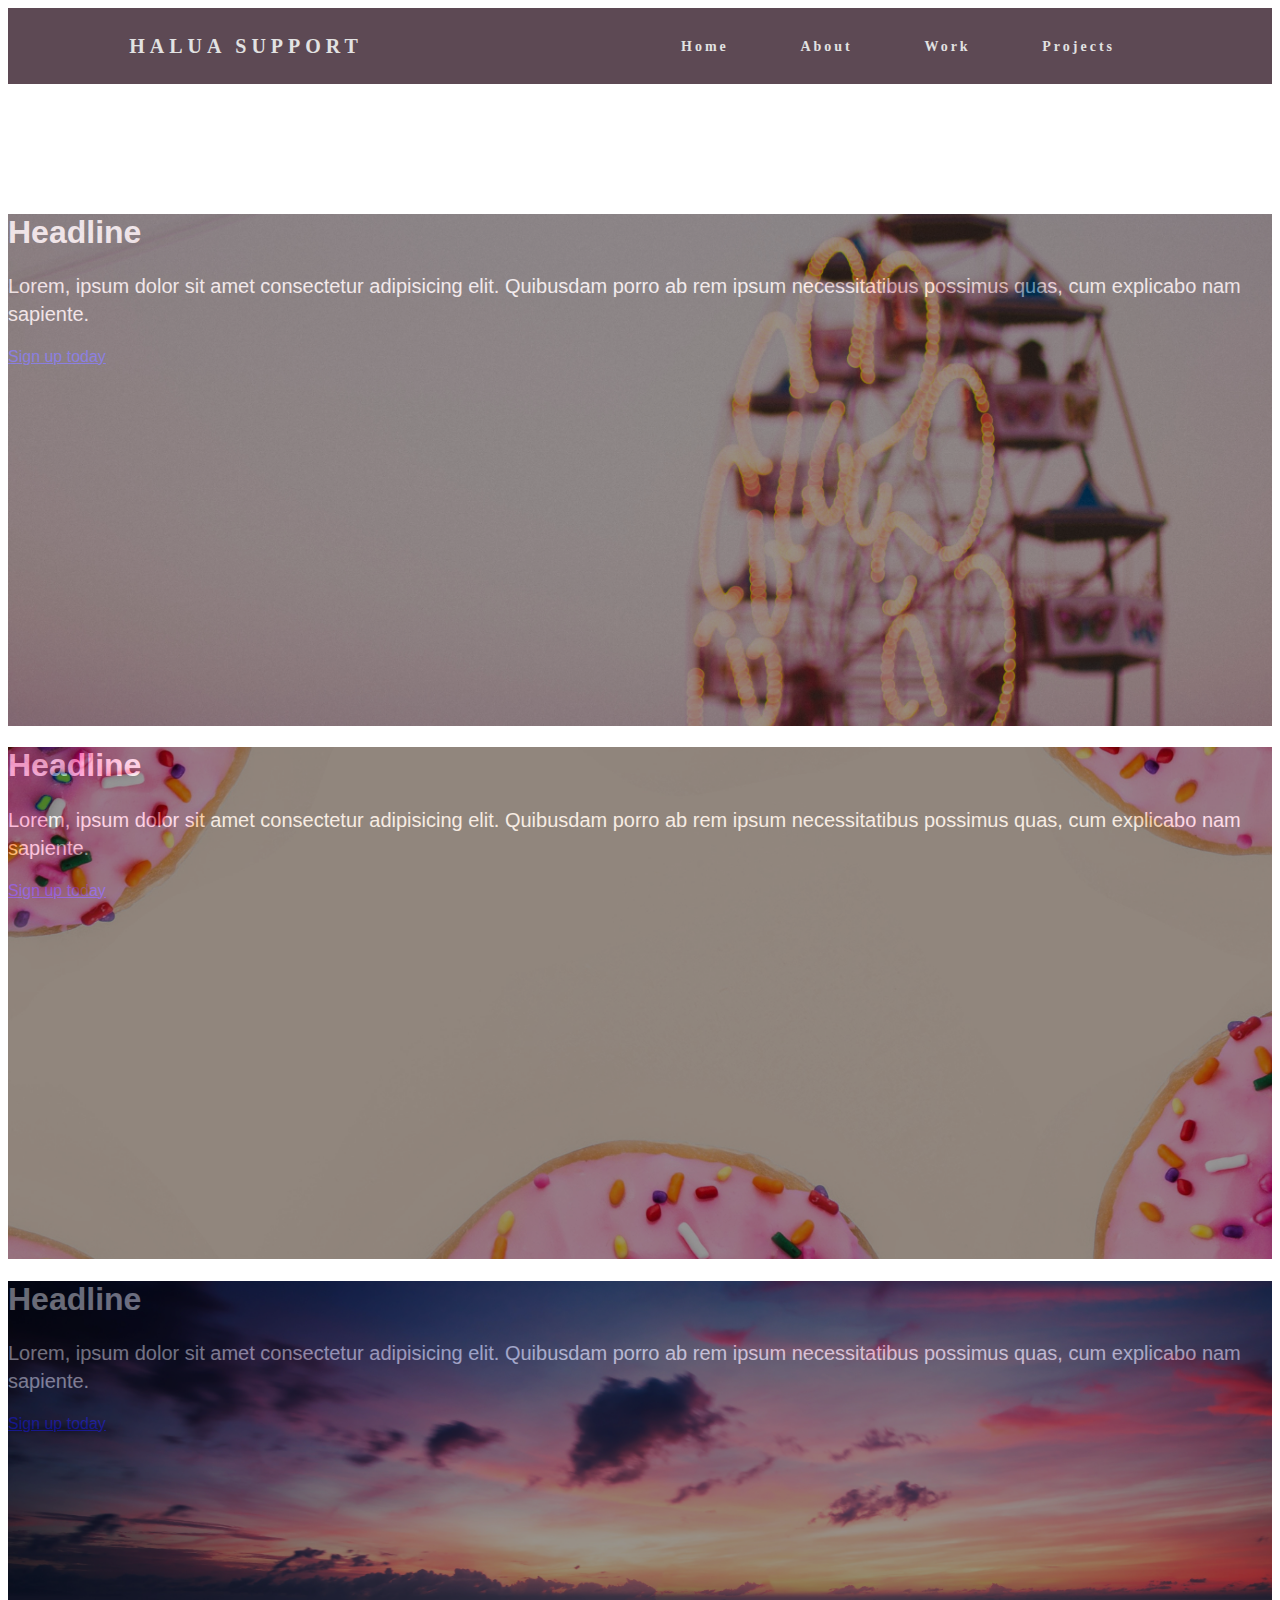
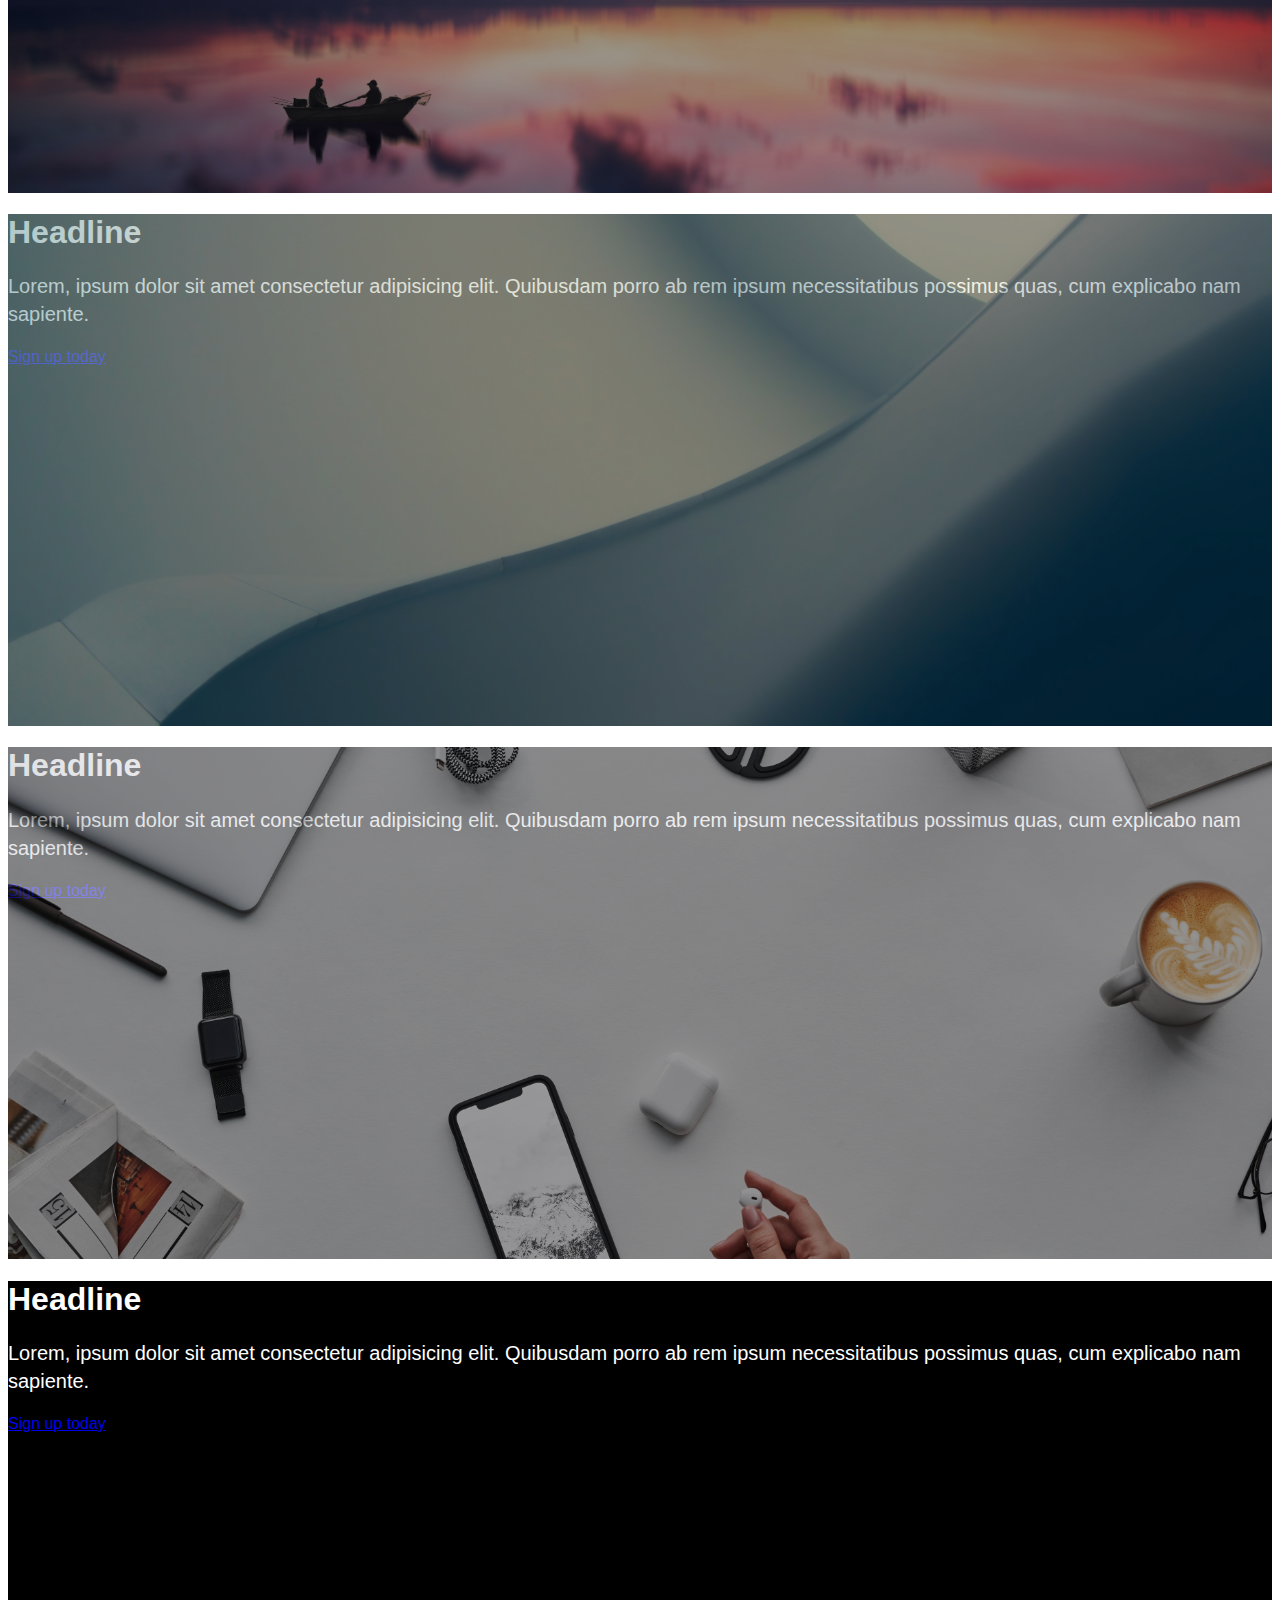
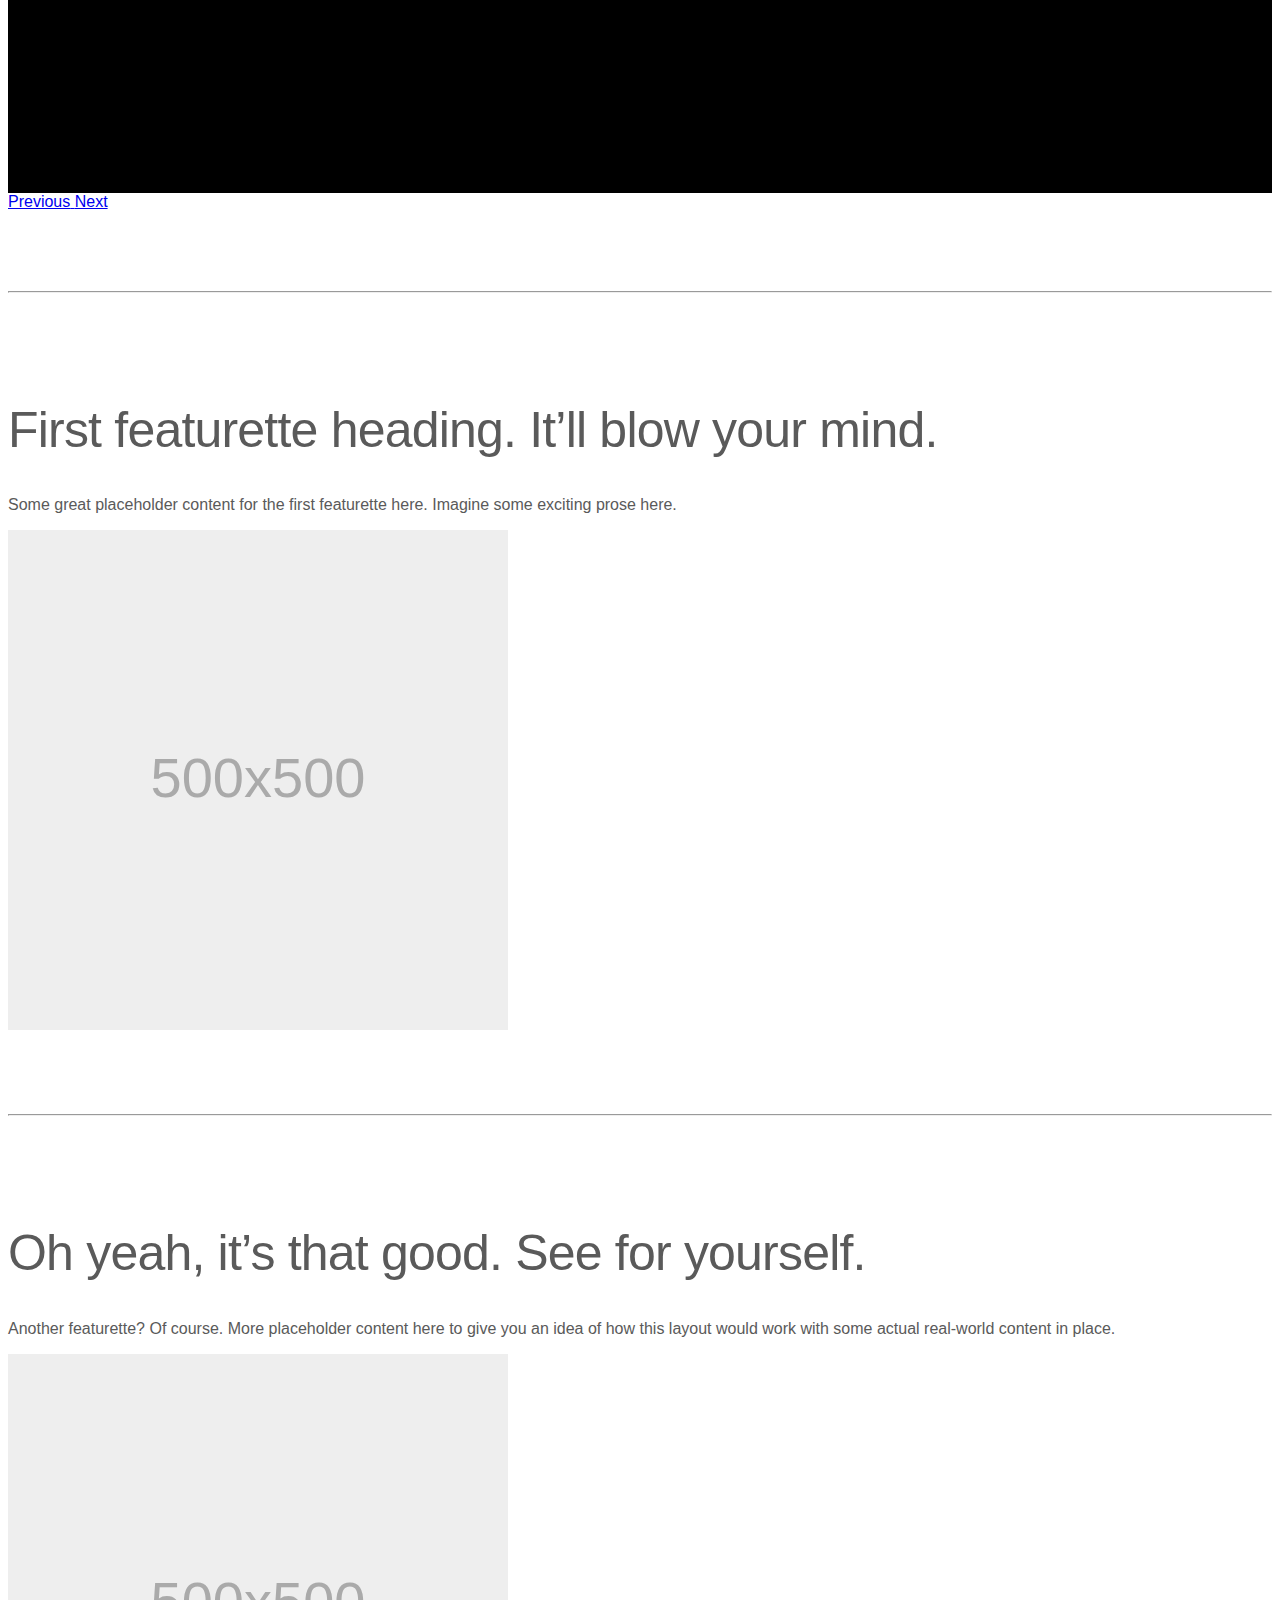
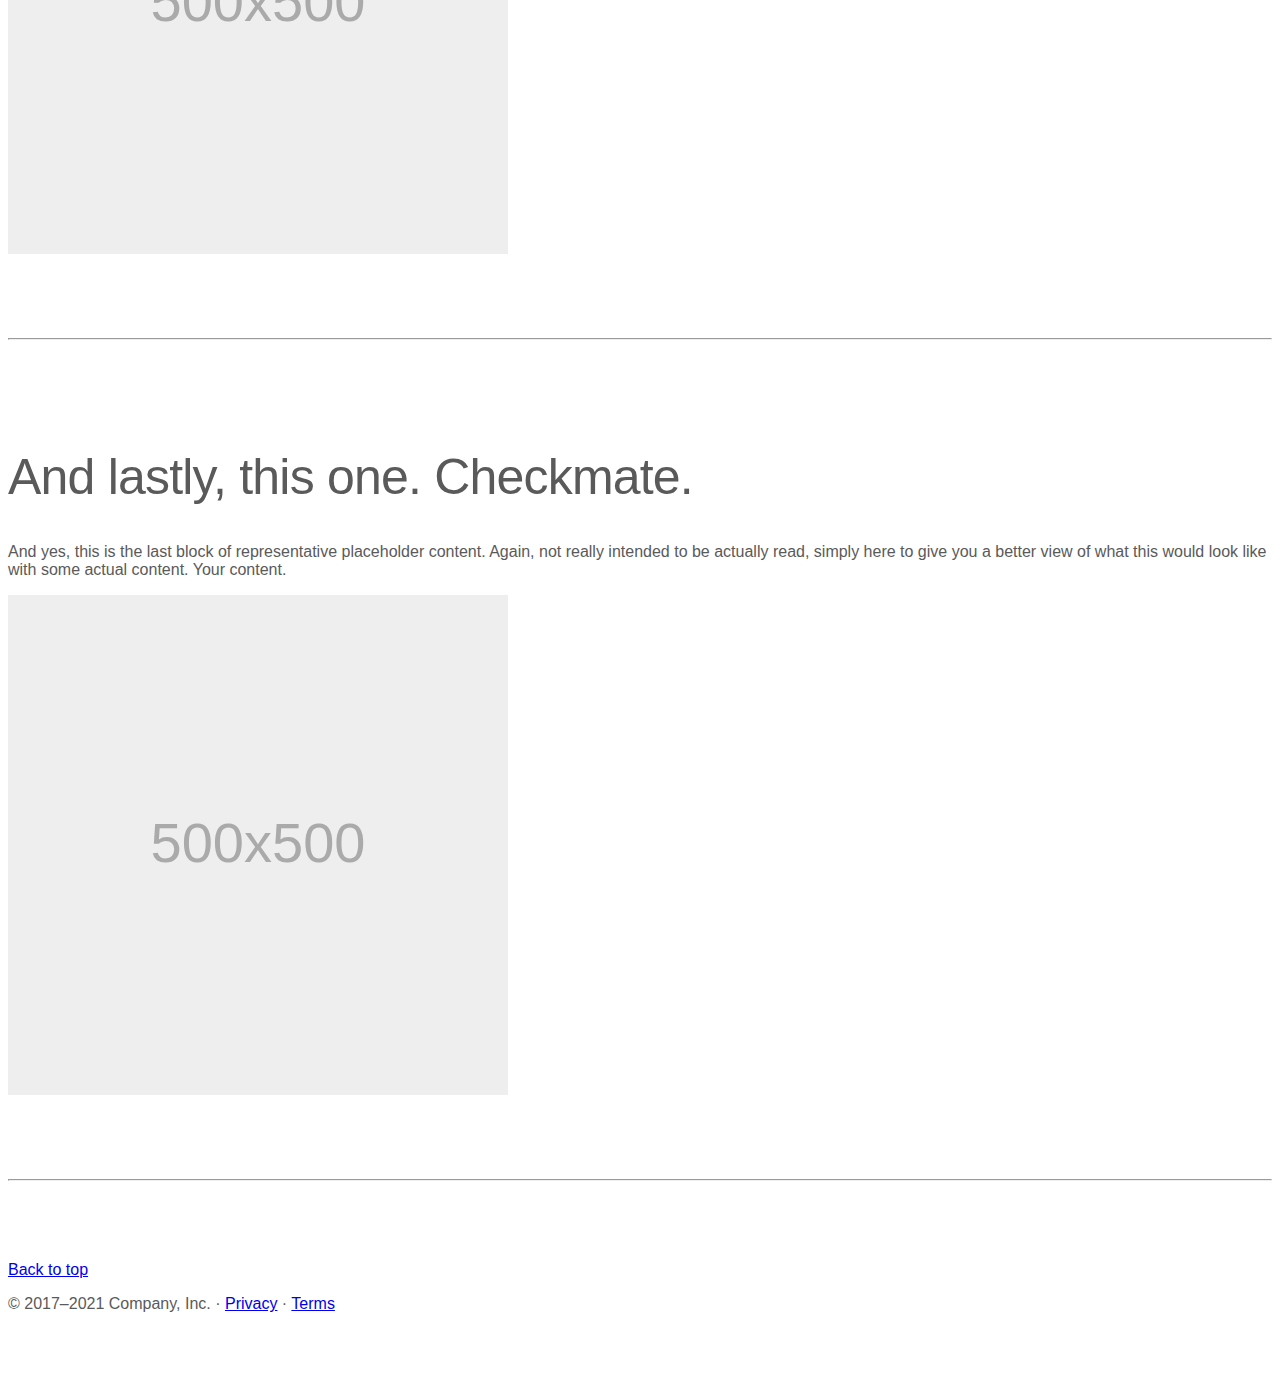
==== index.html @ 7472488f "first commit" ====
<!DOCTYPE html>
<html lang="en">
<head>
    <meta charset="UTF-8">
    <meta http-equiv="X-UA-Compatible" content="IE=edge">
    <meta name="viewport" content="width=device-width, initial-scale=1.0">

    <!--Bootstrap CSS-->
    <link href="https://cdn.jsdelivr.net/npm/bootstrap@5.1.1/dist/css/bootstrap.min.css" rel="stylesheet" integrity="sha384-F3w7mX95PdgyTmZZMECAngseQB83DfGTowi0iMjiWaeVhAn4FJkqJByhZMI3AhiU" crossorigin="anonymous">

    <link rel="stylesheet" href="style.css">
    <title>Document</title>
</head>
    <style>
      .bd-placeholder-img {
        font-size: 1.125rem;
        text-anchor: middle;
        -webkit-user-select: none;
        -moz-user-select: none;
        user-select: none;
      }

      @media (min-width: 768px) {
        .bd-placeholder-img-lg {
          font-size: 3.5rem;
        }
      }
    </style>
<body>
    <header>
        <nav>
            <div class="logo">
                <h4>HALUA SUPPORT</h4>           
            </div>
            <ul class="nav-links">
                <li>
                    <a href="#">Home</a>
                </li>
                <li>
                    <a href="#">About</a>
                </li>
                <li>
                    <a href="#">Work</a>
                </li>
                <li>
                    <a href="#">Projects</a>
                </li>
            </ul>
            <!-- This toggles the burger section to slant left, replacing
            line 1 with line 3 will make it slant right -->
            <!-- <div class="burger">
                <div class="line1"></div>
                <div class="line1"></div>
                <div class="line1"></div>
            </div> -->
            <div class="burger toggle">
                <div class="line1"></div>
                <div class="line2"></div>
                <div class="line3"></div>
            </div>
    </nav>
    </header>

<main>

    <div id="myCarousel" class="carousel slide carousel-fade" data-bs-ride = "carousel"  data-interval="150000s">
         <div class="carousel-indicators">
            <li data-bs-target = "#myCarousel" data-bs-slide-to = "0" class="active"></li>
            <li data-bs-target = "#myCarousel" data-bs-slide-to = "1"></li>
            <li data-bs-target = "#myCarousel" data-bs-slide-to = "2"></li>
            <li data-bs-target = "#myCarousel" data-bs-slide-to = "3"></li>
            <li data-bs-target = "#myCarousel" data-bs-slide-to = "4"></li>
            <li data-bs-target = "#myCarousel" data-bs-slide-to = "5"></li>
         </div>
        <div class="carousel-inner"> 
            <div class="carousel-item active">
                <div class="overlay-image" style="background-image: url(images/pic1.jpg);"></div>
                <div class="container">
                    <div class="carousel-caption">
                        <h1>Headline</h1>
                        <p>Lorem, ipsum dolor sit amet consectetur adipisicing elit. Quibusdam porro ab rem ipsum necessitatibus 
                            possimus quas, cum explicabo nam sapiente.</p>
                        <a href="#" class="btn btn-lg btn-primary">
                            Sign up today
                        </a>
                    </div>
                </div>
            </div>
            <div class="carousel-item">
                <div class="overlay-image" style="background-image: url(images/pic2.jpg);"></div>
                <div class="container">
                    <div class="carousel-caption">
                        <h1>Headline</h1>
                        <p>Lorem, ipsum dolor sit amet consectetur adipisicing elit. Quibusdam porro ab rem ipsum necessitatibus 
                            possimus quas, cum explicabo nam sapiente.</p>
                        <a href="#" class="btn btn-lg btn-primary">
                            Sign up today
                        </a>
                    </div>
                </div>
            </div>
            <div class="carousel-item">
                <div class="overlay-image" style="background-image: url(images/pic3.jpg);"></div>
                <div class="container">
                    <div class="carousel-caption">
                        <h1>Headline</h1>
                        <p>Lorem, ipsum dolor sit amet consectetur adipisicing elit. Quibusdam porro ab rem ipsum necessitatibus 
                            possimus quas, cum explicabo nam sapiente.</p>
                        <a href="#" class="btn btn-lg btn-primary">
                            Sign up today
                        </a>
                    </div>
                </div>
            </div>
            <div class="carousel-item">
                <div class="overlay-image" style="background-image: url(images/pic4.jpg);"></div>
                <div class="container">
                    <div class="carousel-caption">
                        <h1>Headline</h1>
                        <p>Lorem, ipsum dolor sit amet consectetur adipisicing elit. Quibusdam porro ab rem ipsum necessitatibus 
                            possimus quas, cum explicabo nam sapiente.</p>
                        <a href="#" class="btn btn-lg btn-primary">
                            Sign up today
                        </a>
                    </div>
                </div>
            </div>
            <div class="carousel-item">
                <div class="overlay-image" style="background-image: url(images/pic5.jpg);"></div>
                <div class="container">
                    <div class="carousel-caption">
                        <h1>Headline</h1>
                        <p>Lorem, ipsum dolor sit amet consectetur adipisicing elit. Quibusdam porro ab rem ipsum necessitatibus 
                            possimus quas, cum explicabo nam sapiente.</p>
                        <a href="#" class="btn btn-lg btn-primary">
                            Sign up today
                        </a>
                    </div>
                </div>
            </div>
            <div class="carousel-item">
                <div class="overlay-image" style="background-image: url(images/pic6.jpg);"></div>
                <div class="container">
                    <div class="carousel-caption">
                        <h1>Headline</h1>
                        <p>Lorem, ipsum dolor sit amet consectetur adipisicing elit. Quibusdam porro ab rem ipsum necessitatibus 
                            possimus quas, cum explicabo nam sapiente.</p>
                        <a href="#" class="btn btn-lg btn-primary">
                            Sign up today
                        </a>
                    </div>
                </div>
            </div>
        </div>
        <a href="#myCarousel" class="carousel-control-prev" type="button" data-bs-target="#myCarousel" data-bs-slide="prev">
            <span class="carousel-control-prev-icon" aria-hidden="true"></span>
            <span class="visually-hidden">Previous</span>
        </a>

        <a href="#myCarousel" class="carousel-control-next" type="button" data-bs-target="#myCarousel" data-bs-slide="next">
            <span class="carousel-control-next-icon" aria-hidden="true"></span>
            <span class="visually-hidden">Next</span>
        </a>
    </div>
  <!--MArketing-->  
  <div class="container marketing">

        <!-- START THE FEATURETTES -->

        <hr class="featurette-divider">

        <div class="row featurette">
        <div class="col-md-7">
            <h2 class="featurette-heading">First featurette heading. <span class="text-muted">It’ll blow your mind.</span></h2>
            <p class="lead">Some great placeholder content for the first featurette here. Imagine some exciting prose here.</p>
        </div>
        <div class="col-md-5">
            <svg class="bd-placeholder-img bd-placeholder-img-lg featurette-image img-fluid mx-auto" width="500" height="500" xmlns="http://www.w3.org/2000/svg" role="img" aria-label="Placeholder: 500x500" preserveAspectRatio="xMidYMid slice" focusable="false"><title>Placeholder</title><rect width="100%" height="100%" fill="#eee"/><text x="50%" y="50%" fill="#aaa" dy=".3em">500x500</text></svg>

        </div>
        </div>

        <hr class="featurette-divider">

        <div class="row featurette">
        <div class="col-md-7 order-md-2">
            <h2 class="featurette-heading">Oh yeah, it’s that good. <span class="text-muted">See for yourself.</span></h2>
            <p class="lead">Another featurette? Of course. More placeholder content here to give you an idea of how this layout would work with some actual real-world content in place.</p>
        </div>
        <div class="col-md-5 order-md-1">
            <svg class="bd-placeholder-img bd-placeholder-img-lg featurette-image img-fluid mx-auto" width="500" height="500" xmlns="http://www.w3.org/2000/svg" role="img" aria-label="Placeholder: 500x500" preserveAspectRatio="xMidYMid slice" focusable="false"><title>Placeholder</title><rect width="100%" height="100%" fill="#eee"/><text x="50%" y="50%" fill="#aaa" dy=".3em">500x500</text></svg>

        </div>
        </div>

        <hr class="featurette-divider">

        <div class="row featurette">
        <div class="col-md-7">
            <h2 class="featurette-heading">And lastly, this one. <span class="text-muted">Checkmate.</span></h2>
            <p class="lead">And yes, this is the last block of representative placeholder content. Again, not really intended to be actually read, simply here to give you a better view of what this would look like with some actual content. Your content.</p>
        </div>
        <div class="col-md-5">
            <svg class="bd-placeholder-img bd-placeholder-img-lg featurette-image img-fluid mx-auto" width="500" height="500" xmlns="http://www.w3.org/2000/svg" role="img" aria-label="Placeholder: 500x500" preserveAspectRatio="xMidYMid slice" focusable="false"><title>Placeholder</title><rect width="100%" height="100%" fill="#eee"/><text x="50%" y="50%" fill="#aaa" dy=".3em">500x500</text></svg>

        </div>
        </div>

        <hr class="featurette-divider">

        <!-- /END THE FEATURETTES -->

    </div><!-- /.container -->


  <!-- FOOTER -->
  <footer class="container">
    <p class="float-end"><a href="#">Back to top</a></p>
    <p>&copy; 2017–2021 Company, Inc. &middot; <a href="#">Privacy</a> &middot; <a href="#">Terms</a></p>
  </footer>

</main>

     <!-- Optional JavaScript -->
    <!-- jQuery first, then Popper.js, then Bootstrap JS -->
    <script src="https://cdn.jsdelivr.net/npm/@popperjs/core@2.9.3/dist/umd/popper.min.js" integrity="sha384-W8fXfP3gkOKtndU4JGtKDvXbO53Wy8SZCQHczT5FMiiqmQfUpWbYdTil/SxwZgAN" crossorigin="anonymous"></script>
    <script src="https://cdn.jsdelivr.net/npm/bootstrap@5.1.1/dist/js/bootstrap.min.js" integrity="sha384-skAcpIdS7UcVUC05LJ9Dxay8AXcDYfBJqt1CJ85S/CFujBsIzCIv+l9liuYLaMQ/" crossorigin="anonymous"></script>
    <script src="script.js"></script>
</body>
</html>
---- style.css ----
body{
    font-family: "Roboto Mono", Arial, Helvetica, sans-serif;
    padding-top: 0rem;
    padding-bottom: 3rem;
    color: #5a5a5a;
   
}

.carousel{
    margin-bottom: 4rem;
}

.carousel-caption {
    bottom: 3rem;
    z-index: 10;
}


.carousel-item {
    height: 32rem;
    background: #000;
    color: white;
    position: relative;
    
}

.overlay-image{
    position: absolute;
    bottom: 0;
    left: 0;
    right: 0;
    top: 0;
    background-position: center;
    background-size: cover;
    opacity: 0.6;

}


/* Featurettes */

.featurette-divider {
    margin: 5rem 0;
    /* Space out the Bootstrap <hr> more */
}

/* Thin out the marketing headings */
.featurette-heading {
    font-weight: 300;
    line-height: 1;
    /* rtl:remove */
    letter-spacing: -.05rem;
}

@media (min-width: 40em) {

    /* Bump up size of carousel content */
    .carousel-caption p {
        margin-bottom: 1.25rem;
        font-size: 1.25rem;
        line-height: 1.4;
    }

    .featurette-heading {
        font-size: 50px;
    }
}

@media (min-width: 62em) {
    .featurette-heading {
        margin-top: 7rem;
    }
}

/*Navigation Bar */
nav {
    display: flex;
    justify-content: space-around;
    align-items: center;
    min-height: 8vh;
    background-color: #5D4954;
    font-family: 'Roboto Mono';
}


.logo {
    color: rgb(226, 226, 226);
    text-transform: uppercase;
    letter-spacing: 5px;
    font-size: 20px;
}

.nav-links {
    display: flex;
    justify-content: space-around;
    width: 40%;
}

.nav-links a {
    color: rgb(226, 226, 226);
    text-decoration: none;
    letter-spacing: 3px;
    font-weight: bold;
    font-size: 14px;
}

.nav-links li {
    list-style: none;
}

.burger div {
    width: 25px;
    height: 3px;
    background-color: rgb(226, 226, 226);
    margin: 5px;
    transition: all 0.3s ease;
}

.burger {
    display: none;
    cursor: pointer;
}

@media screen and (max-width:1024px) {
    .nav-links {
        width: 60%;
    }

}

@media screen and (max-width:769px) {
    body {
        overflow-x: hidden;
    }

    .nav-links {
        position: absolute;
        right: 0px;
        height: 92vh;
        top: 8vh;
        background-color: #5D4954;
        display: flex;
        flex-direction: column;
        align-items: center;
        width: 60%;
        transform: translateX(100%);
        transition: transform 0.5s ease-in;
    }

    .nav-links li {
        opacity: 0;
    }

    .burger {
        display: block;
    }
}

.nav-active {
    transform: translateX(0%);
}

@keyframes navLinkFade {
    from {
        opacity: 0;
        transform: translateX(50px);
    }

    to {
        opacity: 1;
        transform: translateX(0px);
    }
}

.toggle .line1 {
    transform: rotate(-45deg) translate(-5px, 6px);
}

.toggle .line2 {
    opacity: 0;
}

.toggle .line3 {
    transform: rotate(45deg) translate(-5px, -6px);
}
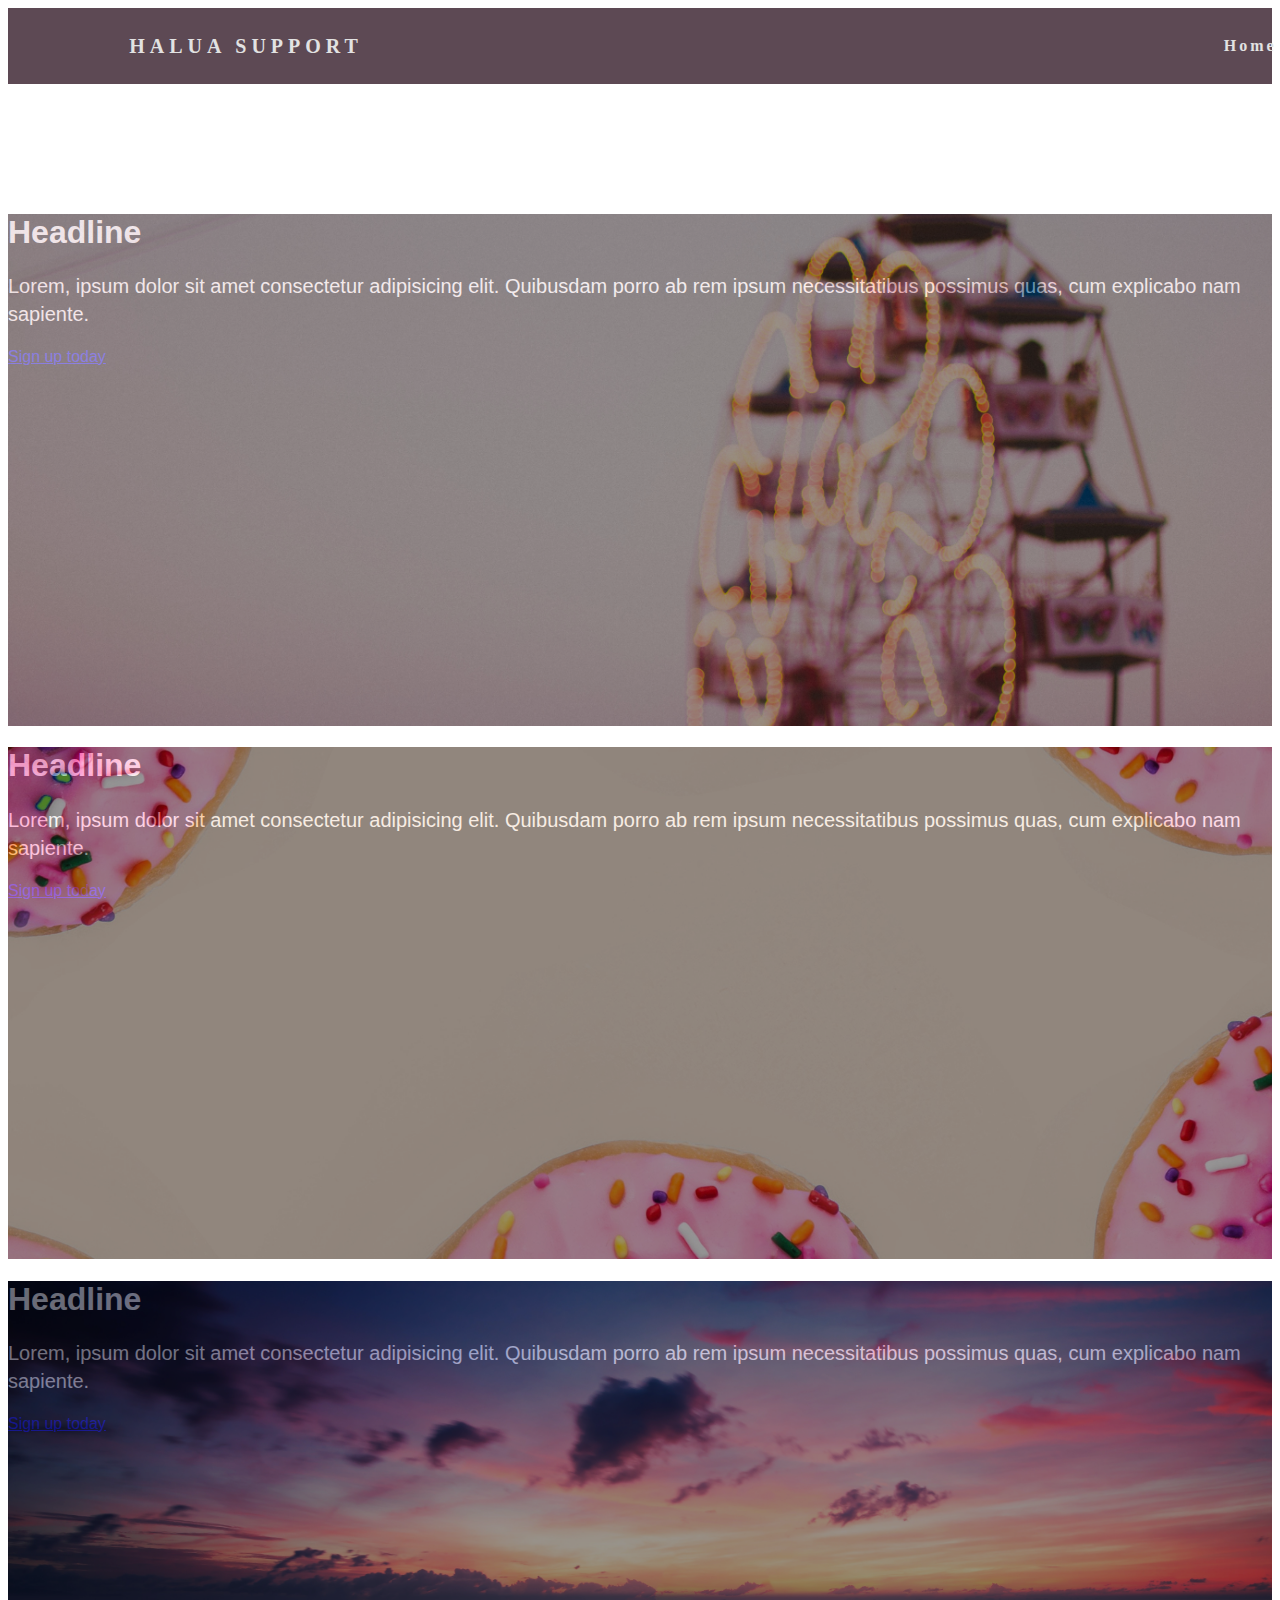
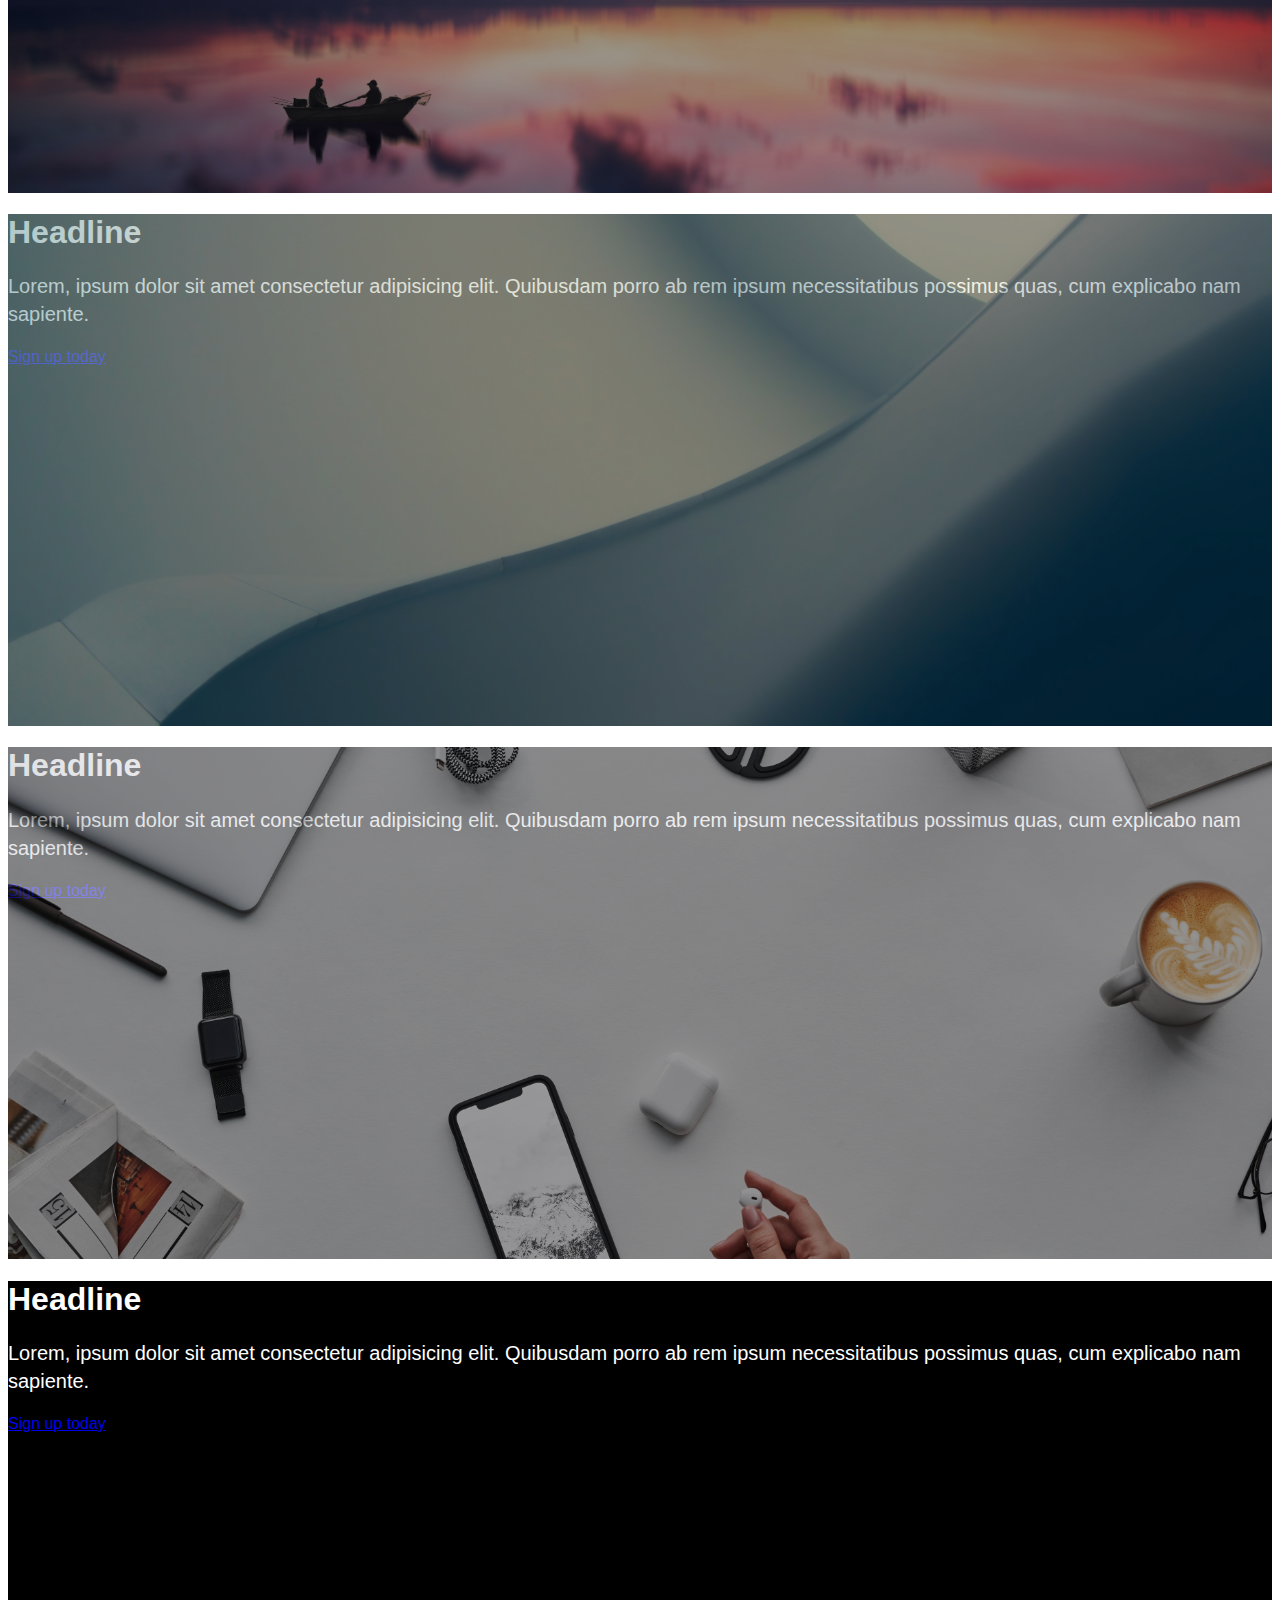
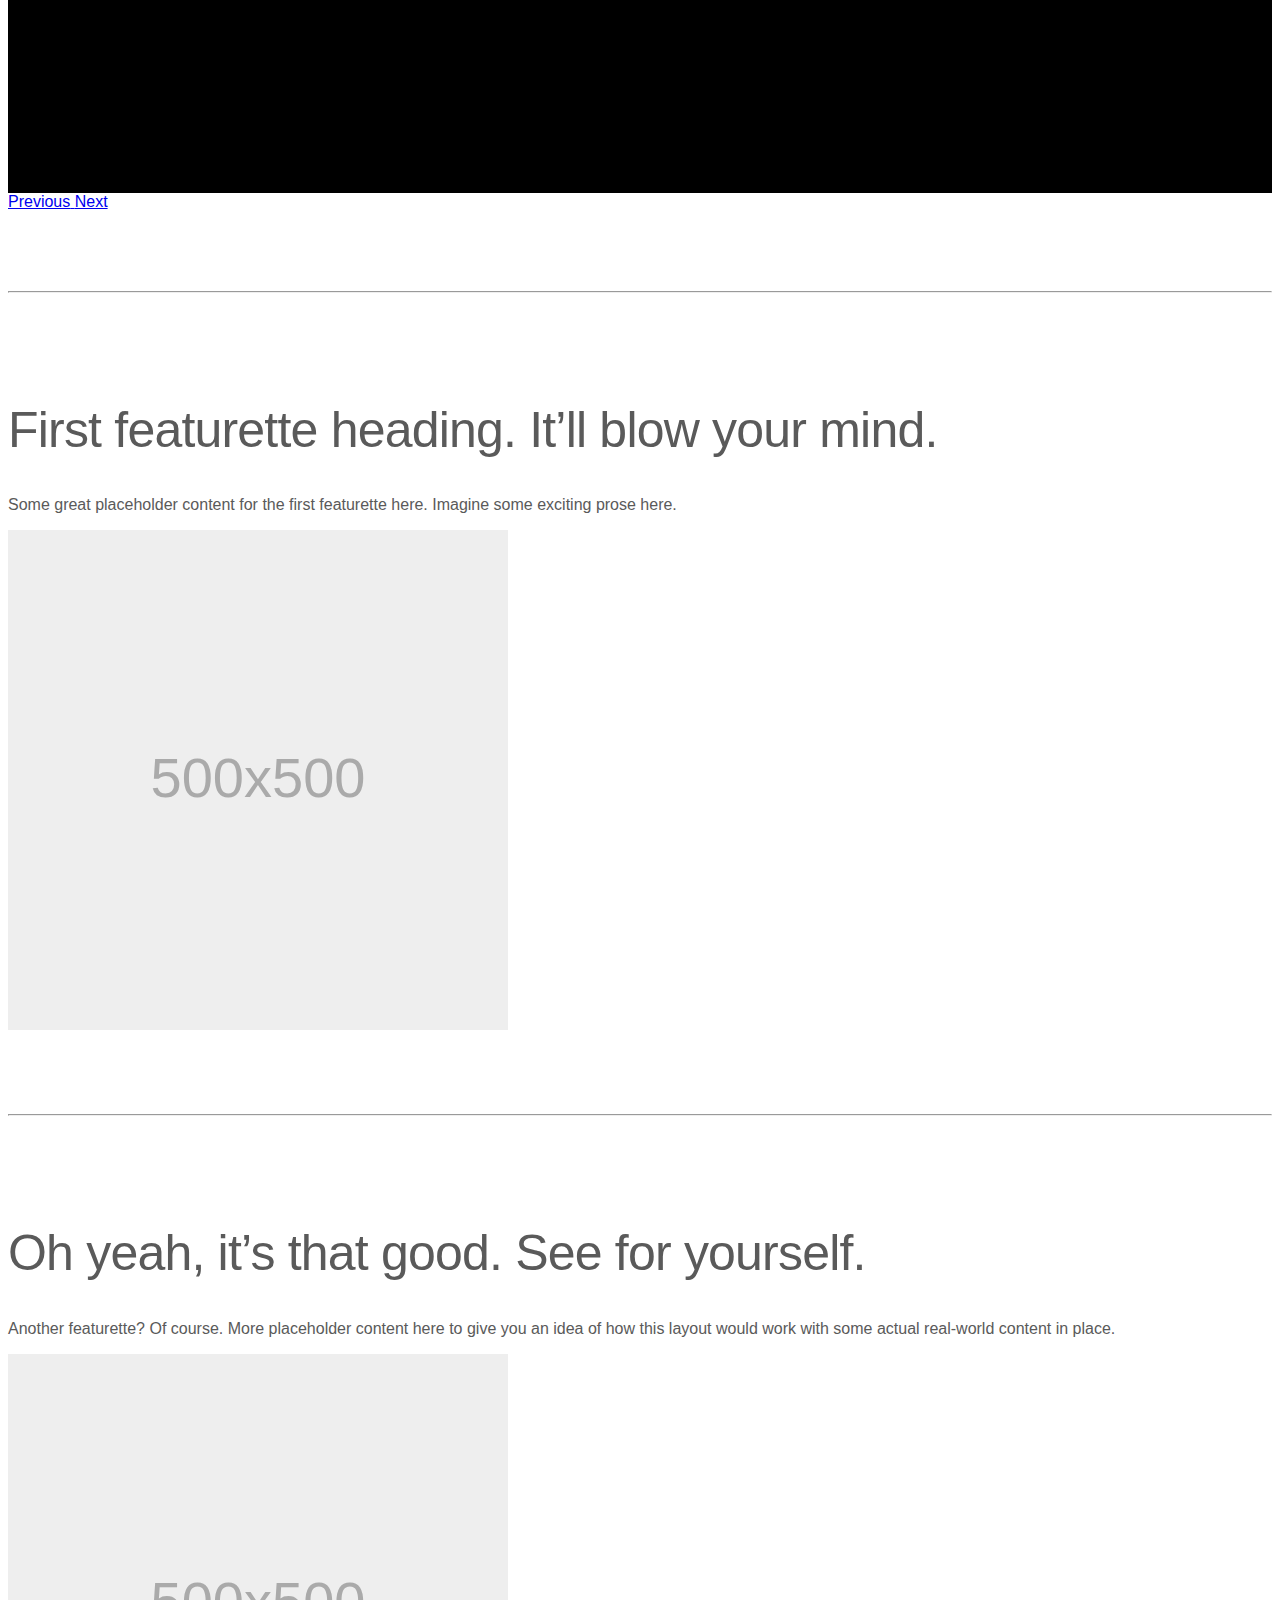
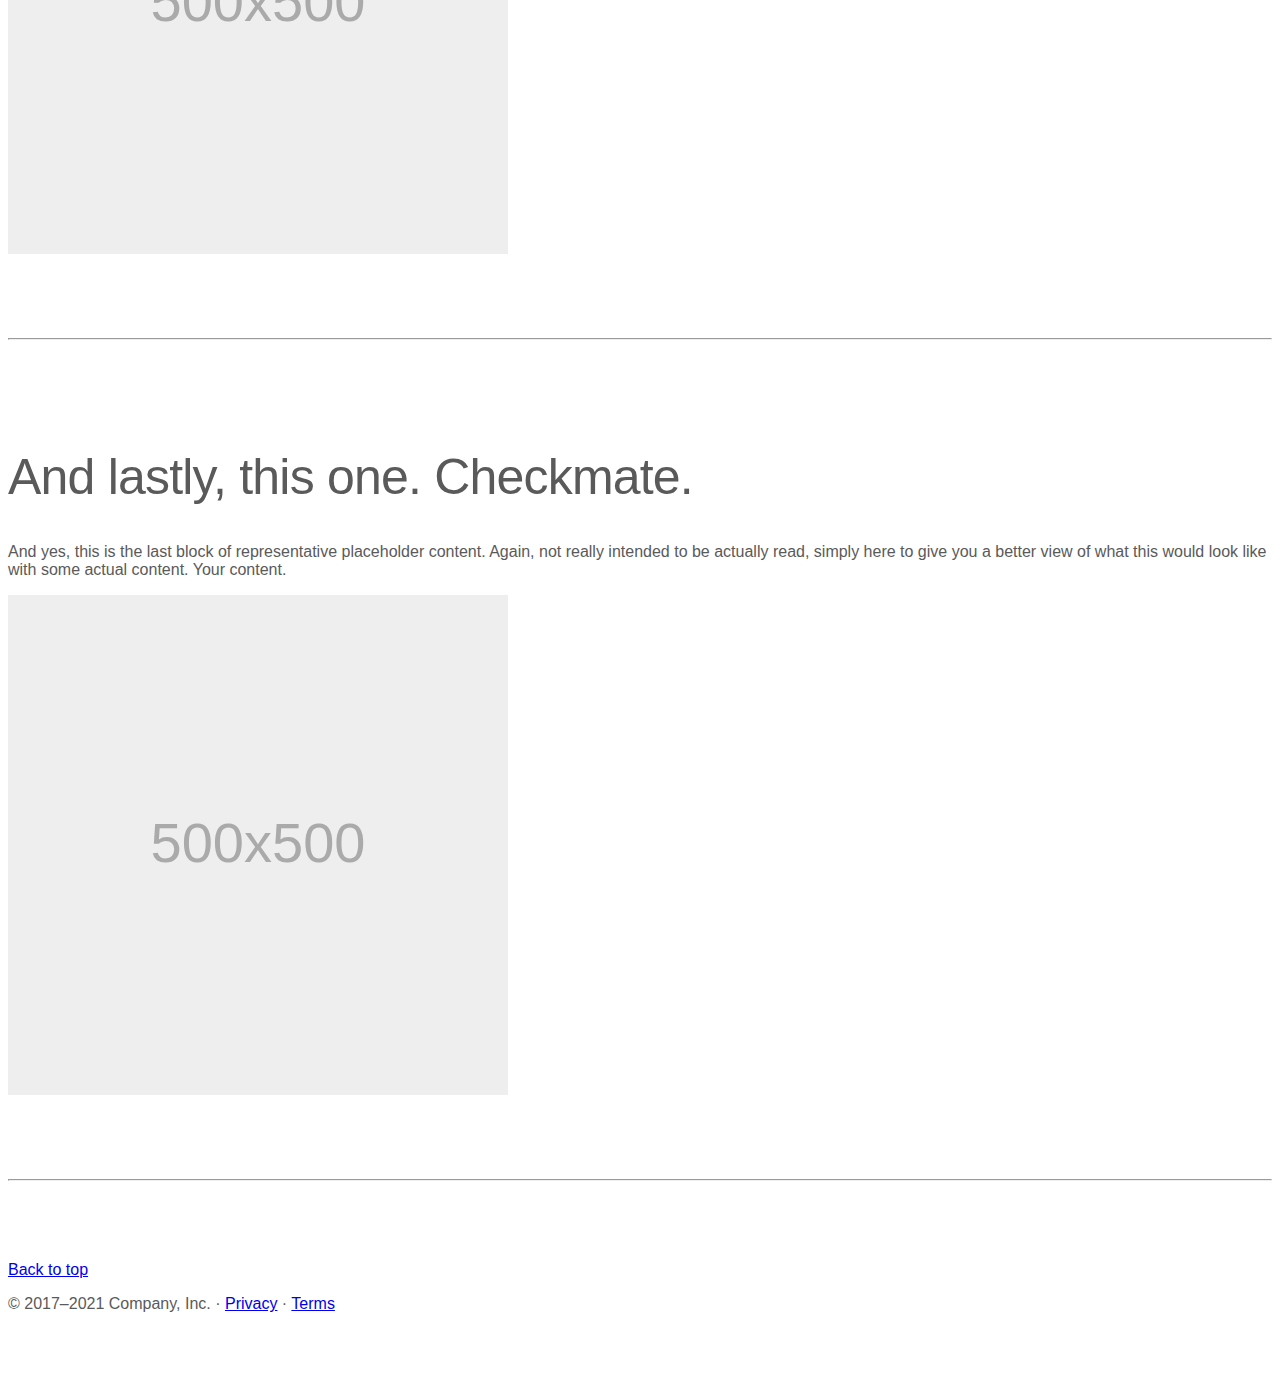
==== commit 919f4ce0: "Added dissapearing dropdown while scrolling" ====
--- a/index.html
+++ b/index.html
@@ -26,9 +26,17 @@
         }
       }
     </style>
+    <script src="https://code.jquery.com/jquery-3.5.1.min.js"></script>
+    <!-- <script>
+        $(document).ready(function(){
+           
+                alert("jQuery is working perfectly.");
+            
+        });
+    </script> -->
 <body>
     <header>
-        <nav>
+        <nav class="fixed-top">
             <div class="logo">
                 <h4>HALUA SUPPORT</h4>           
             </div>
@@ -46,13 +54,7 @@
                     <a href="#">Projects</a>
                 </li>
             </ul>
-            <!-- This toggles the burger section to slant left, replacing
-            line 1 with line 3 will make it slant right -->
-            <!-- <div class="burger">
-                <div class="line1"></div>
-                <div class="line1"></div>
-                <div class="line1"></div>
-            </div> -->
+
             <div class="burger toggle">
                 <div class="line1"></div>
                 <div class="line2"></div>
--- a/style.css
+++ b/style.css
@@ -101,7 +101,8 @@
     text-decoration: none;
     letter-spacing: 3px;
     font-weight: bold;
-    font-size: 14px;
+    font-size: 16px;
+   
 }
 
 .nav-links li {
@@ -135,6 +136,7 @@
 
     .nav-links {
         position: absolute;
+        opacity: 0.7;
         right: 0px;
         height: 92vh;
         top: 8vh;
@@ -145,6 +147,14 @@
         width: 60%;
         transform: translateX(100%);
         transition: transform 0.5s ease-in;
+    }
+
+    .nav-links a:hover{
+        
+        font-size: 17px;
+        border-width: 5px;
+        border-style: solid;
+        border-color: #00A4BD;
     }
 
     .nav-links li {
@@ -160,6 +170,10 @@
     transform: translateX(0%);
 }
 
+.nav-activex {
+    transform: translateX(100%);
+}
+
 @keyframes navLinkFade {
     from {
         opacity: 0;
@@ -171,15 +185,8 @@
         transform: translateX(0px);
     }
 }
-
-.toggle .line1 {
-    transform: rotate(-45deg) translate(-5px, 6px);
+.toggle .burger
+{
+    display: block;
 }
 
-.toggle .line2 {
-    opacity: 0;
-}
-
-.toggle .line3 {
-    transform: rotate(45deg) translate(-5px, -6px);
-}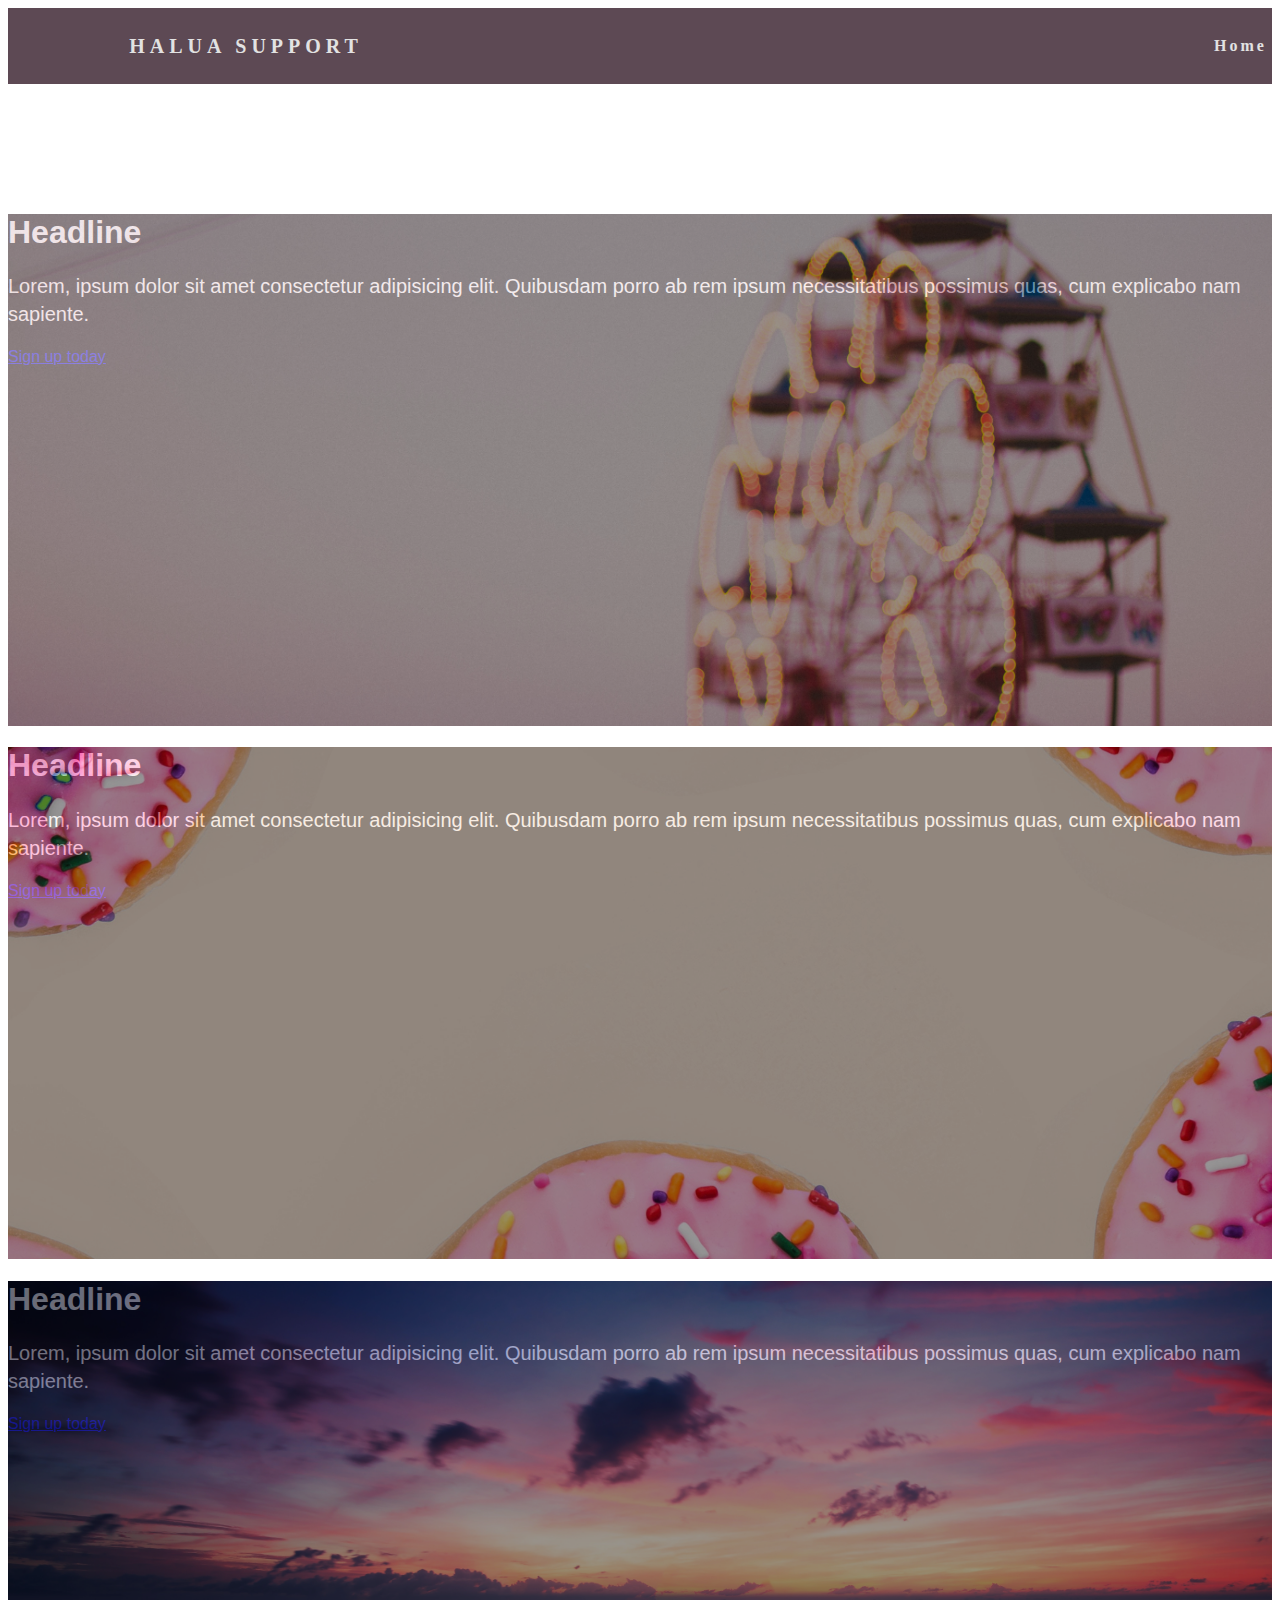
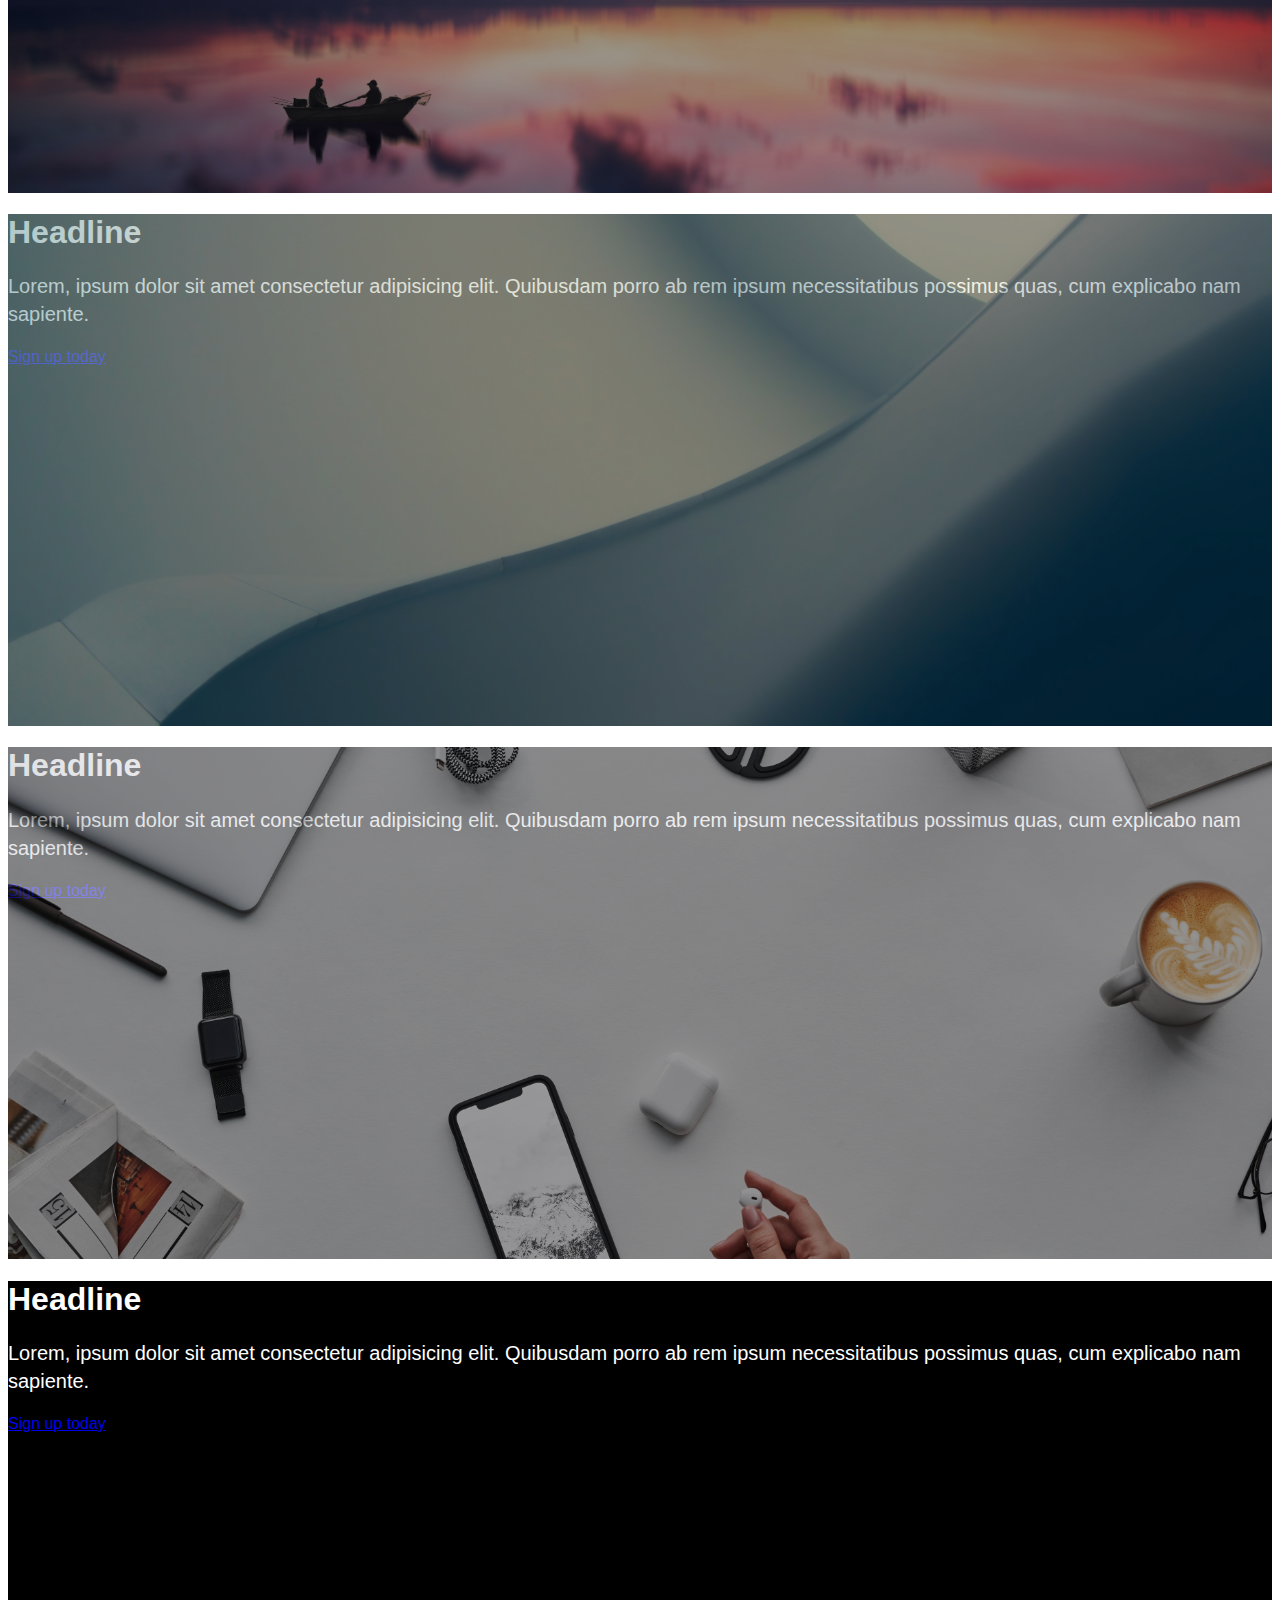
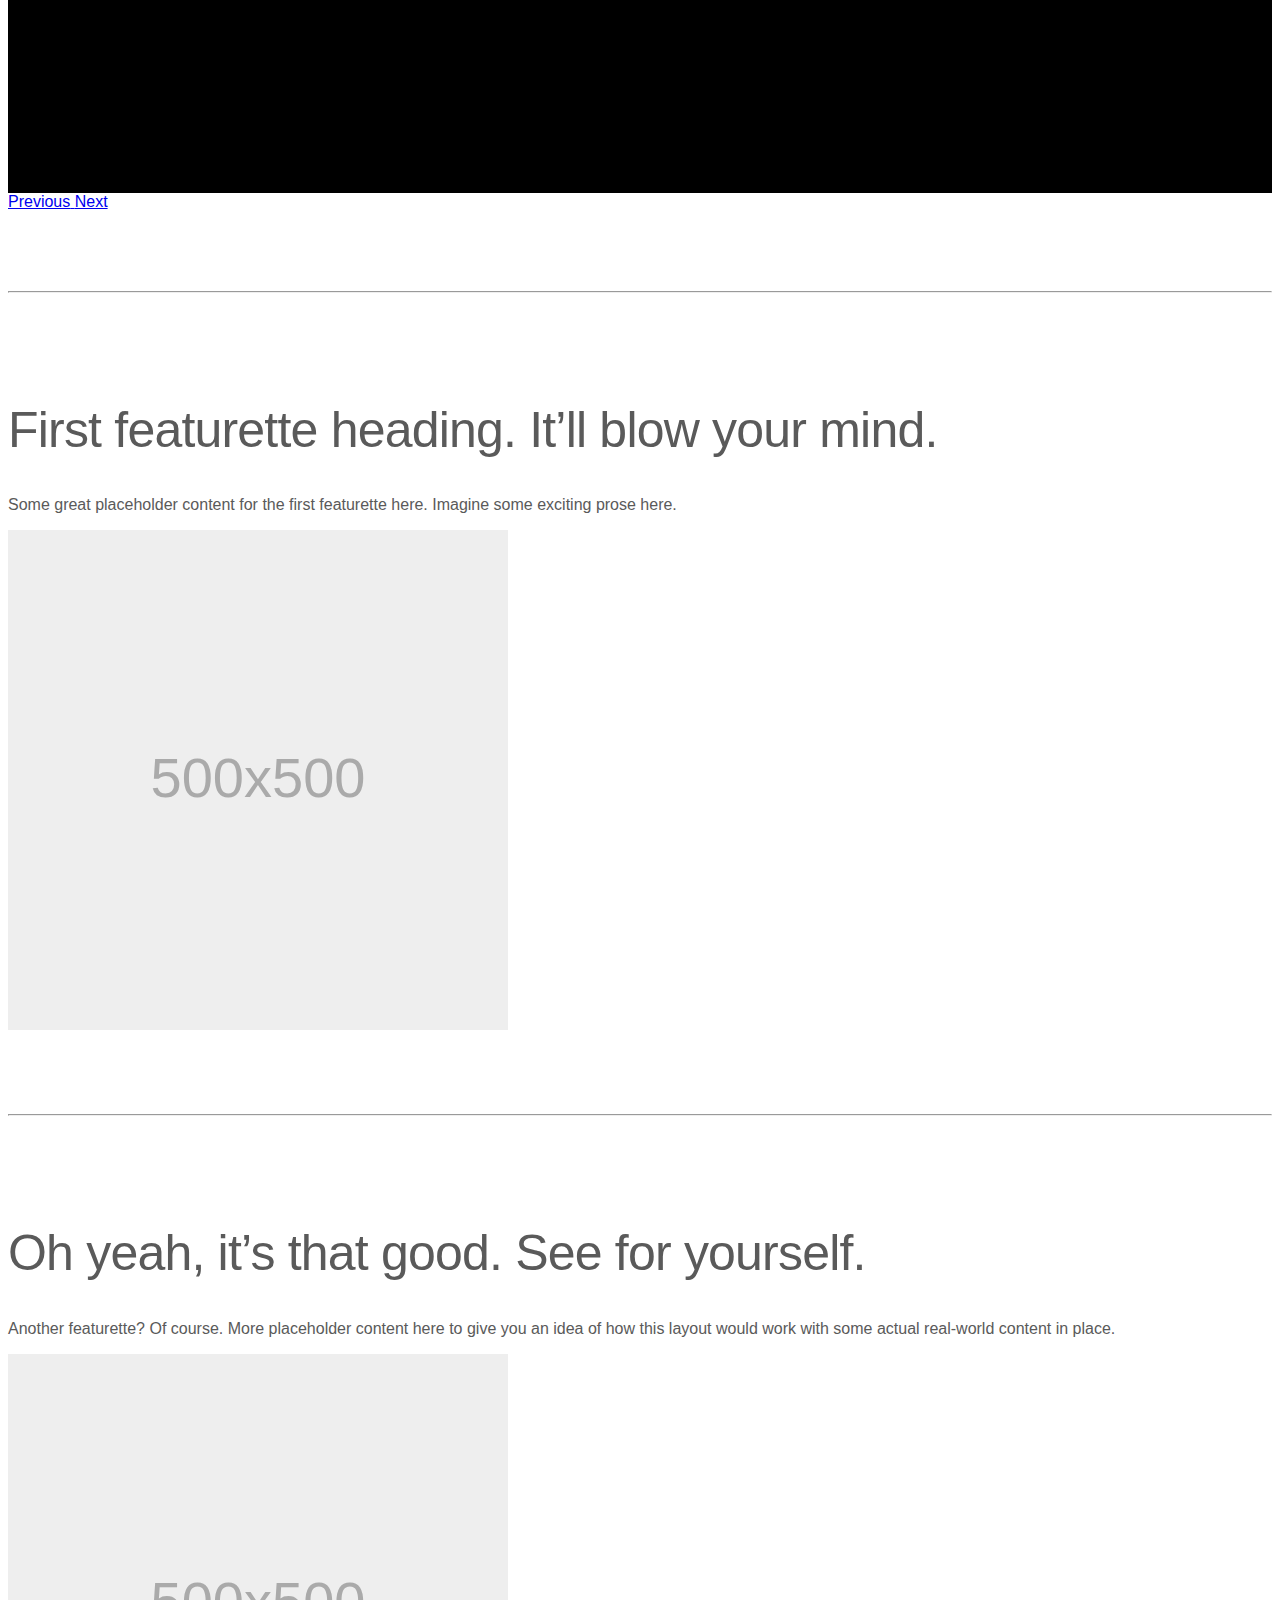
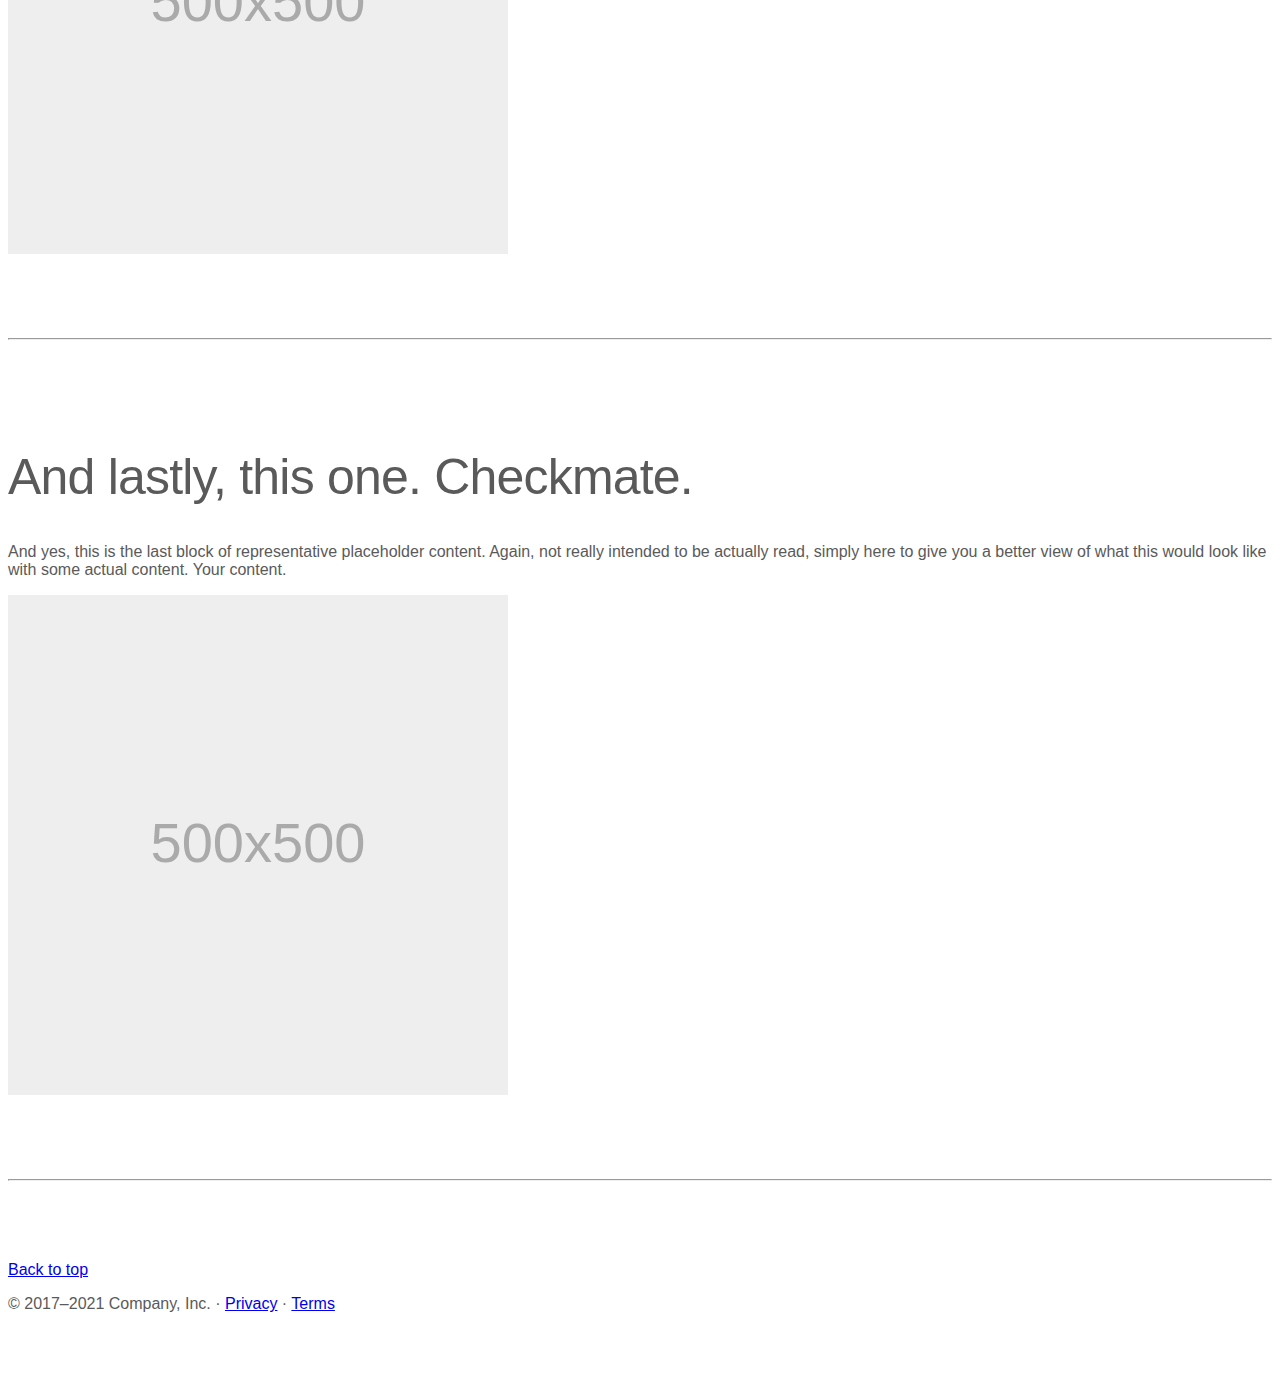
==== commit 744f79a1: "Added contact page" ====
--- a/index.html
+++ b/index.html
@@ -45,13 +45,13 @@
                     <a href="#">Home</a>
                 </li>
                 <li>
-                    <a href="#">About</a>
-                </li>
-                <li>
-                    <a href="#">Work</a>
-                </li>
-                <li>
-                    <a href="#">Projects</a>
+                    <a href="#">About Us</a>
+                </li>
+                <li>
+                    <a href="#">Gallery</a>
+                </li>
+                <li>
+                    <a href="contact.html">Contact Us</a>
                 </li>
             </ul>
 
